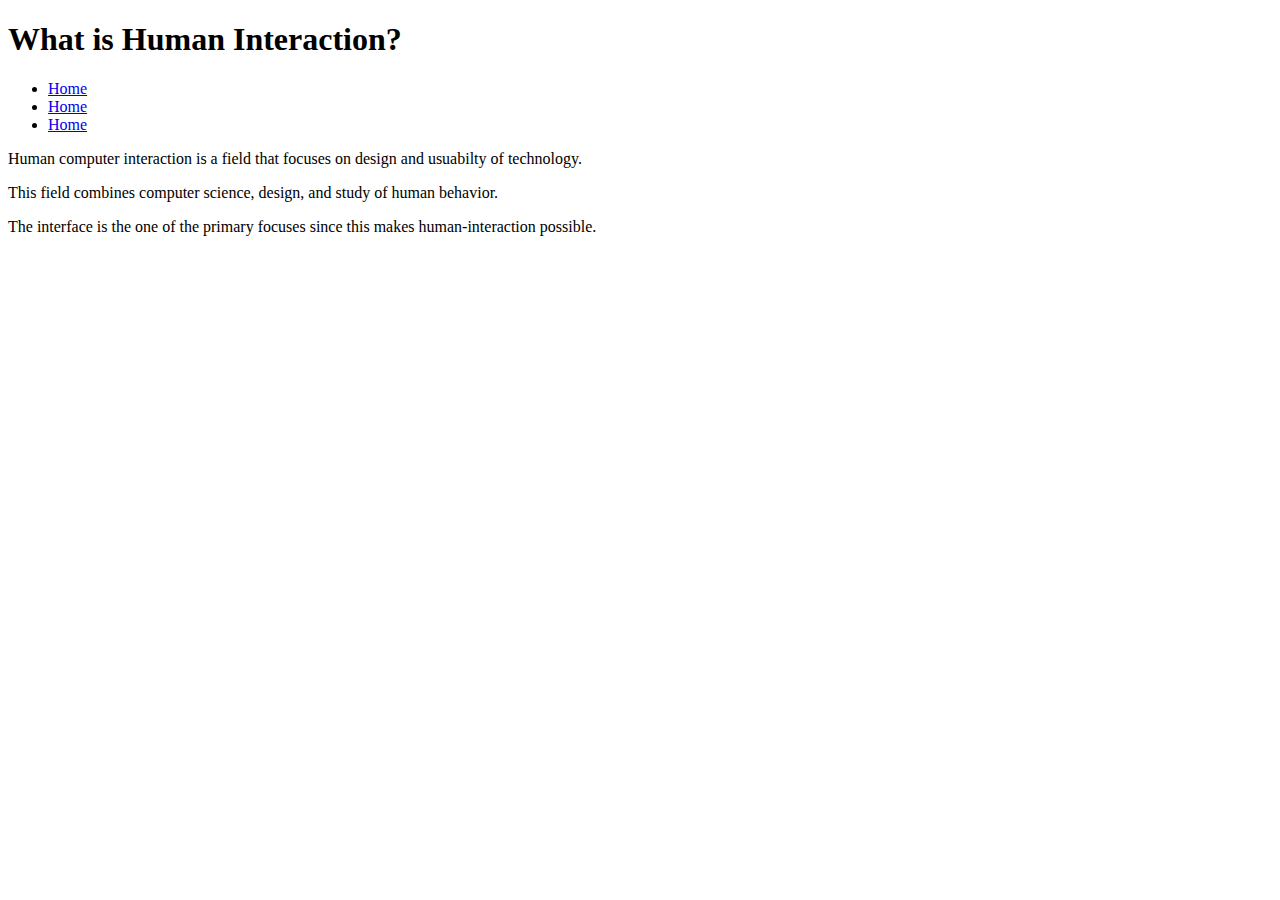
==== homework/homework1/index.html @ 43d81172 "update lab" ====
<!DOCTYPE html>
<html>
    <head>
        <meta charset="utf-8" />
        <meta name="viewport" content="width=device-width">
        <title> Homework 1 </title>
    </head>
    <body>
        
       
        
        <nav>
             <h1>What is Human Interaction?</h1>
            <ul>
                <li><a href="index.html">Home</a></li>
                <li><a href=".html">Home</a></li>
                <li><a href="index.html">Home</a></li>
            </ul>
        </nav>
        <main>
            <p>Human computer interaction is a field that focuses on design and usuabilty of technology.</p>
            <p>This field combines computer science, design, and study of human behavior.</p>
            <p>The interface is the one of the primary focuses since this makes human-interaction possible.</p>
        </main>
        <footer></footer>
    </body>
</html>
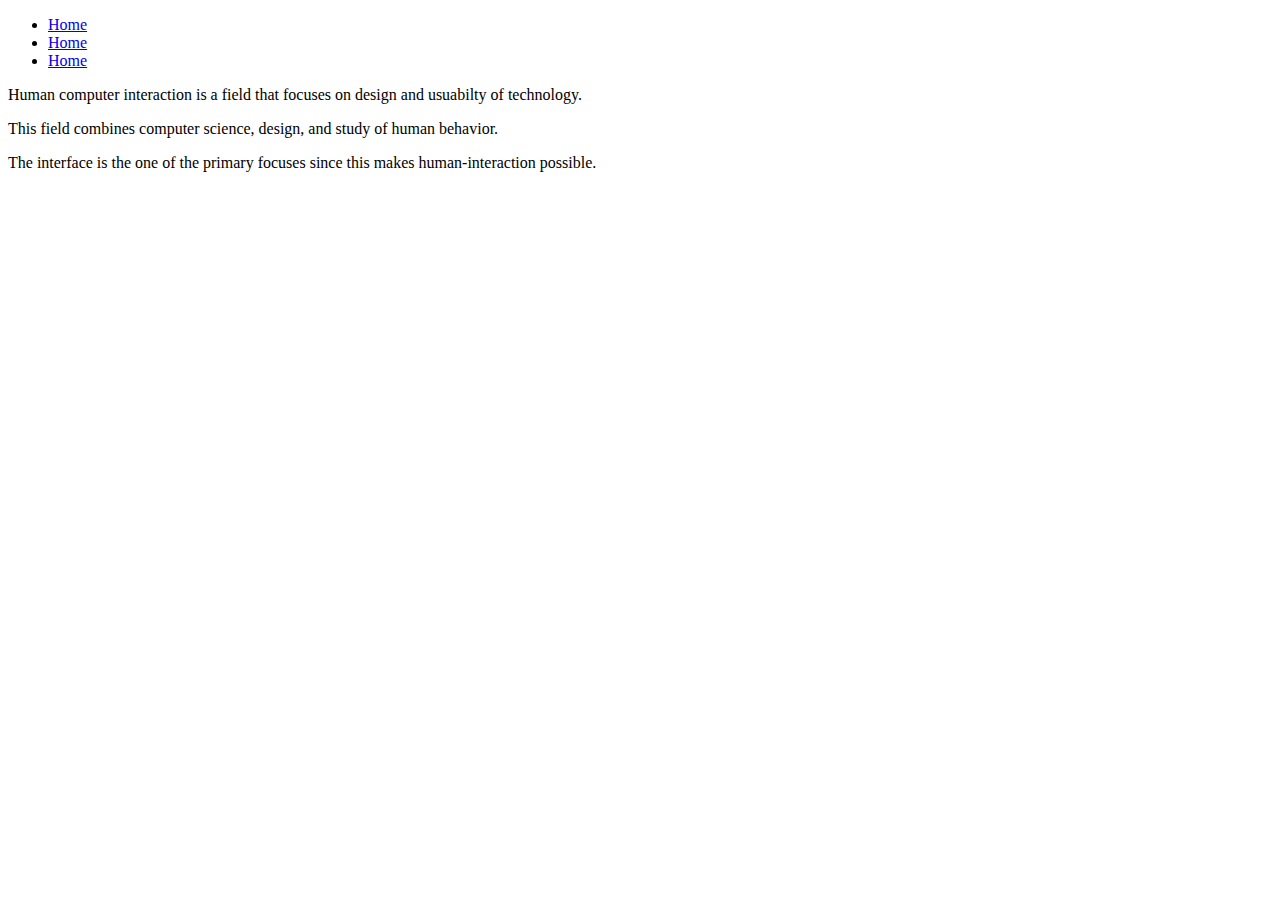
==== commit d6606324: "update lab" ====
--- a/homework/homework1/index.html
+++ b/homework/homework1/index.html
@@ -7,16 +7,14 @@
     </head>
     <body>
         
-       
-        
         <nav>
-             <h1>What is Human Interaction?</h1>
             <ul>
                 <li><a href="index.html">Home</a></li>
-                <li><a href=".html">Home</a></li>
+                <li><a href="index.html">Home</a></li>
                 <li><a href="index.html">Home</a></li>
             </ul>
         </nav>
+        
         <main>
             <p>Human computer interaction is a field that focuses on design and usuabilty of technology.</p>
             <p>This field combines computer science, design, and study of human behavior.</p>
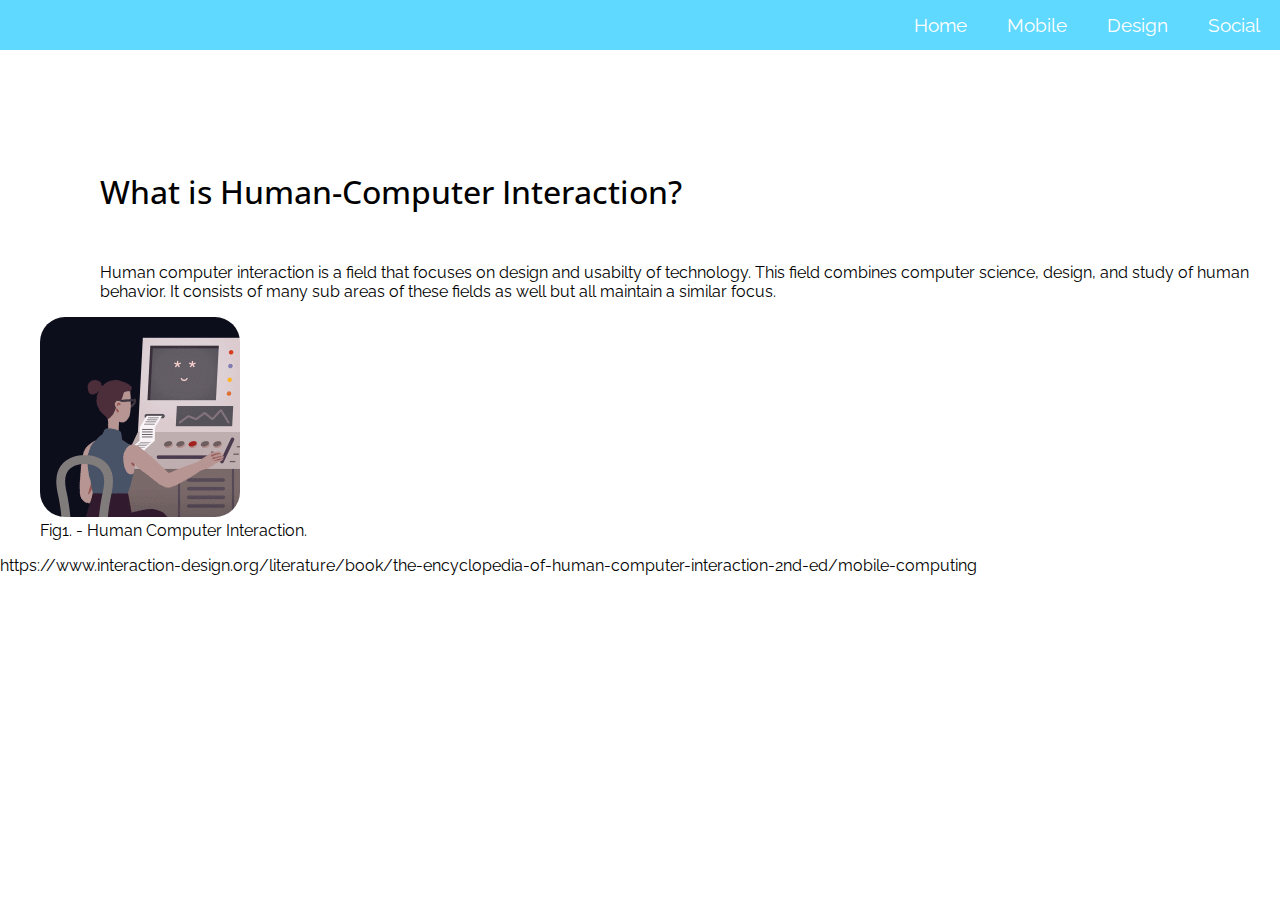
==== commit a05b4052: "update hw" ====
--- a/homework/homework1/index.html
+++ b/homework/homework1/index.html
@@ -3,23 +3,38 @@
     <head>
         <meta charset="utf-8" />
         <meta name="viewport" content="width=device-width">
+         <link href="css/styles.css" rel="stylesheet" type="text/css" /> 
+         <link href="https://fonts.googleapis.com/css?family=Raleway" rel="stylesheet">
+         <link href="https://fonts.googleapis.com/css?family=Open+Sans+Condensed:300" rel="stylesheet">
         <title> Homework 1 </title>
     </head>
     <body>
         
         <nav>
             <ul>
-                <li><a href="index.html">Home</a></li>
-                <li><a href="index.html">Home</a></li>
-                <li><a href="index.html">Home</a></li>
+                <li><a href="sub3.html">Social</a></li>
+                <li><a href="sub2.html">Design</a></li>
+                <li><a href="sub1.html">Mobile</a></li>
+                <li><a class="active" href="index.html">Home</a></li>
+             
             </ul>
         </nav>
+       
+       
+<h1>What is Human-Computer Interaction?</h1>        
+        <main>
+            <article>
+            <p>Human computer interaction is a field that focuses on design and usabilty of technology.
+            This field combines computer science, design, and study of human behavior.
+            It consists of many sub areas of these fields as well but all maintain a similar focus.</p>
+            </article>
+        </main>
+         <figure id="cpu">
+              <img src="img/cpu.jpg" alt="computer">
+              <figcaption>Fig1. - Human Computer Interaction.</figcaption>
+        </figure>
         
-        <main>
-            <p>Human computer interaction is a field that focuses on design and usuabilty of technology.</p>
-            <p>This field combines computer science, design, and study of human behavior.</p>
-            <p>The interface is the one of the primary focuses since this makes human-interaction possible.</p>
-        </main>
-        <footer></footer>
+        <aside>https://www.interaction-design.org/literature/book/the-encyclopedia-of-human-computer-interaction-2nd-ed/mobile-computing</aside>
+        <footer> </footer>
     </body>
 </html>--- a/homework/homework1/css/styles.css
+++ b/homework/homework1/css/styles.css
@@ -0,0 +1,59 @@
+body {
+    background-color: white;
+    font-family: Raleway, sans-serif;
+    margin: 0px;
+}
+
+h1 {
+    margin-top: 120px;
+    margin-left: 100px;
+    font-family: "Open Sans Condensed", sans-serif;
+    font-size: 2em;
+    font-weight: 500;
+}
+
+main {
+    margin-top: 50px;
+    margin-left: 100px;
+}
+
+ul {
+    list-style-type: none;
+    background-color: rgb(95, 217, 255);
+    width: 100%;
+    margin: 0px;
+    padding: 0px;
+    overflow: hidden;
+}
+
+li {
+    float: right;
+    display: list-item;
+}
+
+
+li a {
+    display: block;
+    color: white;
+    text-align: center;
+    transition-property: background;
+    transition-duration: 0.5s;
+    transition-timing-function: linear;
+    font-size: 1.2em;
+    padding: 14px 20px;
+    text-decoration: none;
+}
+
+li a:hover{
+    background-color: #99ffff;
+}
+
+li a .active {
+    color: black;
+}
+
+img {
+    border-radius: 25px;
+}
+
+
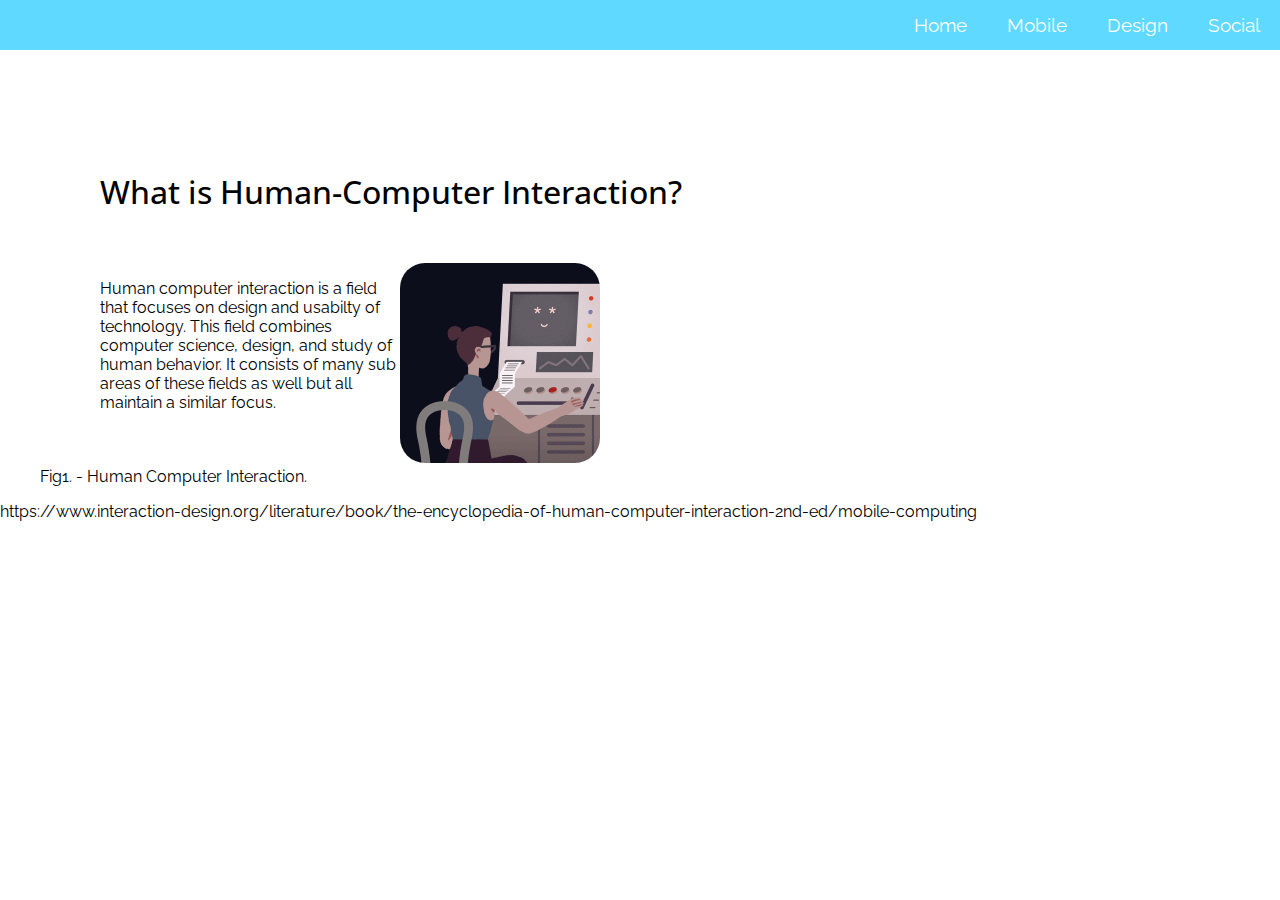
==== commit f5ae6a99: "update hw" ====
--- a/homework/homework1/index.html
+++ b/homework/homework1/index.html
@@ -23,7 +23,7 @@
        
 <h1>What is Human-Computer Interaction?</h1>        
         <main>
-            <article>
+            <article id="hci">
             <p>Human computer interaction is a field that focuses on design and usabilty of technology.
             This field combines computer science, design, and study of human behavior.
             It consists of many sub areas of these fields as well but all maintain a similar focus.</p>
--- a/homework/homework1/css/styles.css
+++ b/homework/homework1/css/styles.css
@@ -1,59 +1,66 @@
-body {
+body{
+    margin:0;
     background-color: white;
-    font-family: Raleway, sans-serif;
-    margin: 0px;
+    font-family: 'Raleway', sans-serif;
 }
+
+
 
 h1 {
     margin-top: 120px;
     margin-left: 100px;
-    font-family: "Open Sans Condensed", sans-serif;
+    font-family: 'Open Sans Condensed', sans-serif;
     font-size: 2em;
     font-weight: 500;
 }
 
-main {
+main{
     margin-top: 50px;
     margin-left: 100px;
 }
 
 ul {
     list-style-type: none;
-    background-color: rgb(95, 217, 255);
-    width: 100%;
-    margin: 0px;
+    margin: 0;
     padding: 0px;
     overflow: hidden;
+    background-color: #5FD9FF;
+    width:100%;
+    
 }
 
 li {
+   
     float: right;
-    display: list-item;
+   
 }
-
 
 li a {
     display: block;
     color: white;
     text-align: center;
+    padding: 14px 20px;
+    text-decoration: none;
     transition-property: background;
-    transition-duration: 0.5s;
+    transition-duration: .5s;
     transition-timing-function: linear;
     font-size: 1.2em;
-    padding: 14px 20px;
-    text-decoration: none;
 }
 
-li a:hover{
-    background-color: #99ffff;
+li a:hover {
+    background: #99ffff;
+    color: #4d4d4d;
 }
 
-li a .active {
-    color: black;
+#hci{
+    
+    width: 300px;
+    float:left;
 }
 
-img {
+#cpu img {
+    position:relative;
     border-radius: 25px;
+    
 }
 
-
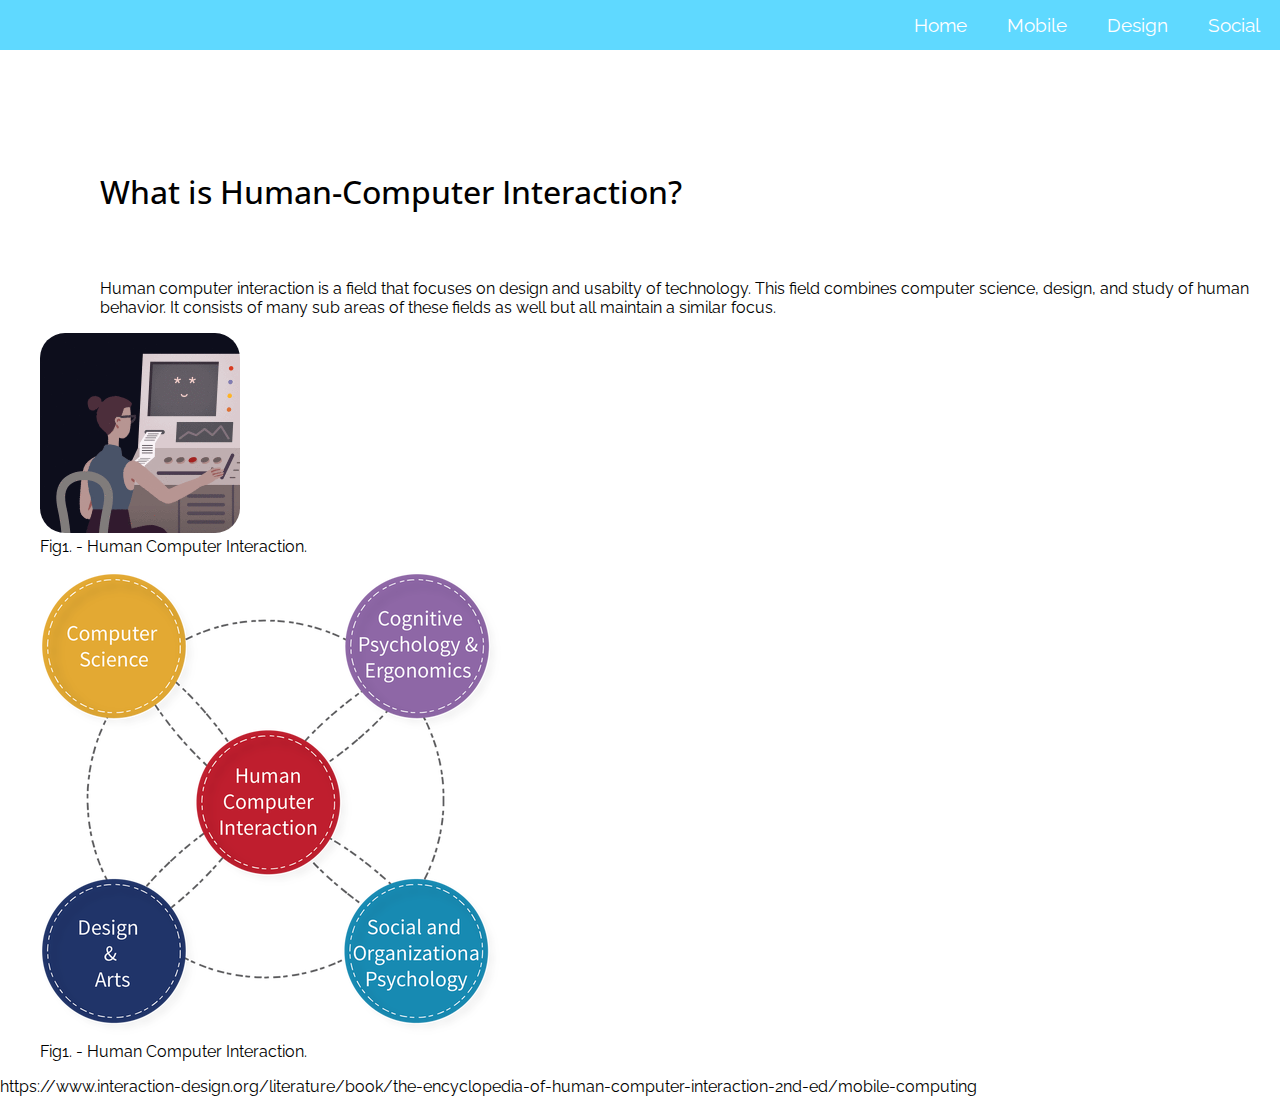
==== commit cf558a0a: "update hw" ====
--- a/homework/homework1/index.html
+++ b/homework/homework1/index.html
@@ -33,7 +33,10 @@
               <img src="img/cpu.jpg" alt="computer">
               <figcaption>Fig1. - Human Computer Interaction.</figcaption>
         </figure>
-        
+        <figure id="hci-img">
+              <img src="img/hci.png" alt="computer">
+              <figcaption>Fig1. - Human Computer Interaction.</figcaption>
+        </figure>
         <aside>https://www.interaction-design.org/literature/book/the-encyclopedia-of-human-computer-interaction-2nd-ed/mobile-computing</aside>
         <footer> </footer>
     </body>
--- a/homework/homework1/css/styles.css
+++ b/homework/homework1/css/styles.css
@@ -54,12 +54,14 @@
 
 #hci{
     
-    width: 300px;
     float:left;
 }
 
+#hci-img{
+    position:relative;
+}
+
 #cpu img {
-    position:relative;
     border-radius: 25px;
     
 }
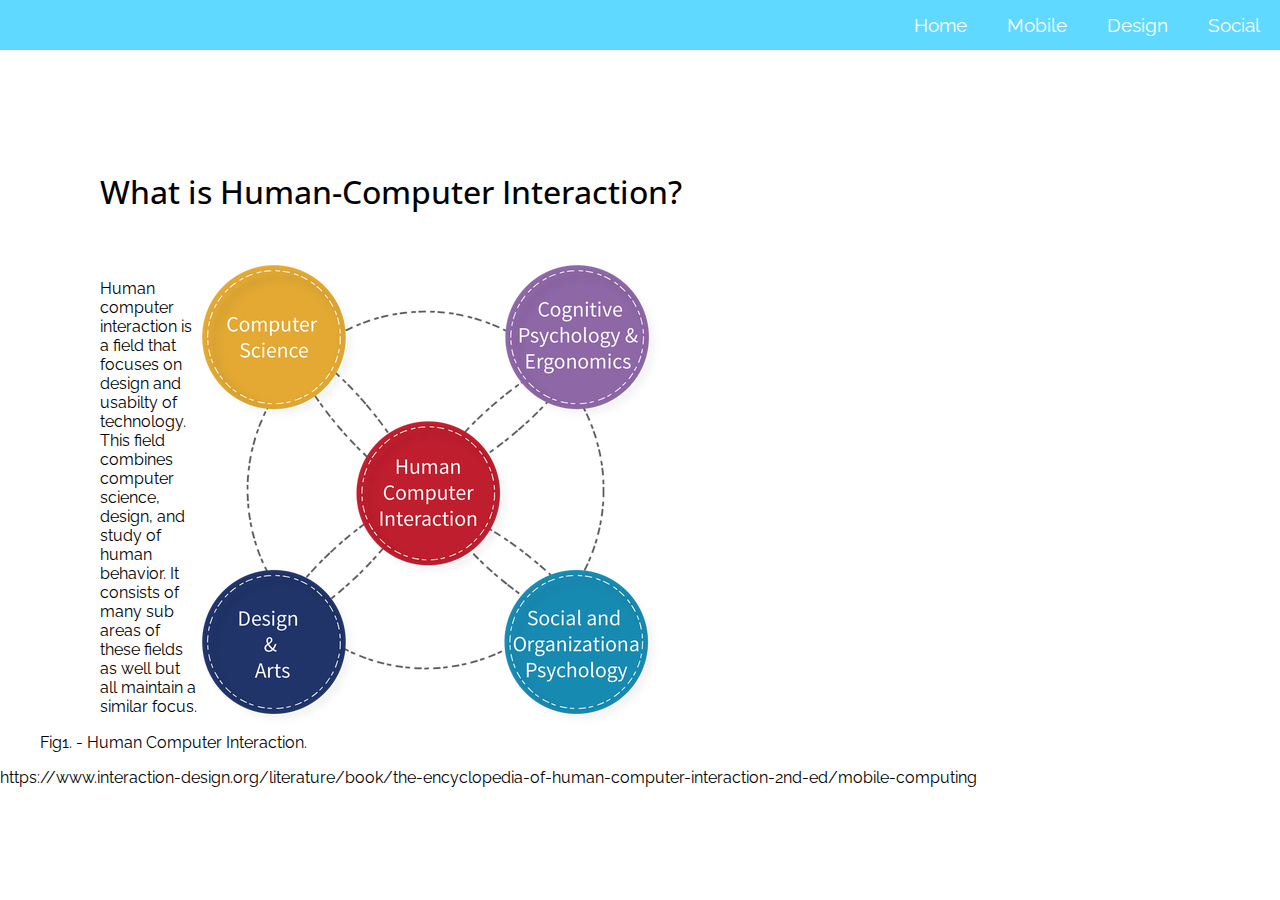
==== commit 79c3d042: "update hw" ====
--- a/homework/homework1/index.html
+++ b/homework/homework1/index.html
@@ -29,10 +29,10 @@
             It consists of many sub areas of these fields as well but all maintain a similar focus.</p>
             </article>
         </main>
-         <figure id="cpu">
+        <!--<figure id="cpu">
               <img src="img/cpu.jpg" alt="computer">
               <figcaption>Fig1. - Human Computer Interaction.</figcaption>
-        </figure>
+        </figure>-->
         <figure id="hci-img">
               <img src="img/hci.png" alt="computer">
               <figcaption>Fig1. - Human Computer Interaction.</figcaption>
--- a/homework/homework1/css/styles.css
+++ b/homework/homework1/css/styles.css
@@ -53,7 +53,7 @@
 }
 
 #hci{
-    
+    width:100px;
     float:left;
 }
 
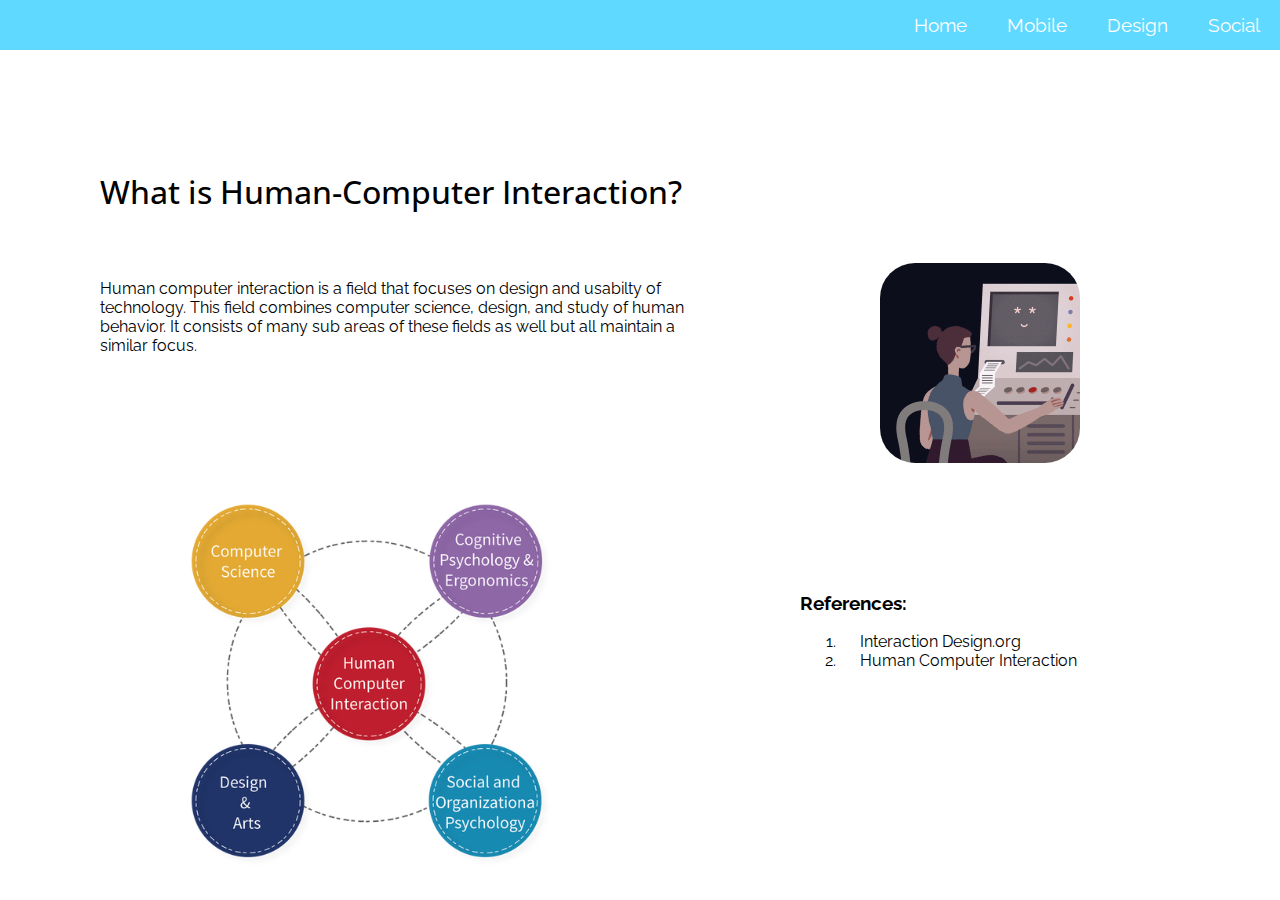
==== commit 47aa039b: "update lab" ====
--- a/homework/homework1/index.html
+++ b/homework/homework1/index.html
@@ -29,15 +29,21 @@
             It consists of many sub areas of these fields as well but all maintain a similar focus.</p>
             </article>
         </main>
-        <!--<figure id="cpu">
+        <figure id="cpu" class="top">
               <img src="img/cpu.jpg" alt="computer">
               <figcaption>Fig1. - Human Computer Interaction.</figcaption>
-        </figure>-->
-        <figure id="hci-img">
+        </figure>
+        <figure id="hci-img" class="bot">
               <img src="img/hci.png" alt="computer">
               <figcaption>Fig1. - Human Computer Interaction.</figcaption>
         </figure>
-        <aside>https://www.interaction-design.org/literature/book/the-encyclopedia-of-human-computer-interaction-2nd-ed/mobile-computing</aside>
+        <aside>
+            <h3>References:</h3>
+            <ol id="ref">
+                <li><a href="https://www.interaction-design.org/literature/book/the-encyclopedia-of-human-computer-interaction-2nd-ed/human-computer-interaction-brief-intro">Interaction Design.org</a></li>
+                <li><a href="https://en.wikipedia.org/wiki/Human%E2%80%93computer_interaction">Human Computer Interaction</a></li>
+            </ol>
+        </aside>
         <footer> </footer>
     </body>
 </html>--- a/homework/homework1/css/styles.css
+++ b/homework/homework1/css/styles.css
@@ -19,7 +19,7 @@
     margin-left: 100px;
 }
 
-ul {
+nav ul {
     list-style-type: none;
     margin: 0;
     padding: 0px;
@@ -29,13 +29,13 @@
     
 }
 
-li {
+nav ul li {
    
     float: right;
    
 }
 
-li a {
+nav li a {
     display: block;
     color: white;
     text-align: center;
@@ -53,16 +53,105 @@
 }
 
 #hci{
-    width:100px;
+    width:600px;
     float:left;
 }
 
-#hci-img{
+#hci-img img{
     position:relative;
+    padding-left: 150px;
+    padding-top: -100px;
 }
 
 #cpu img {
-    border-radius: 25px;
+    border-radius: 35px;
+   margin: 0px 0px 20px 180px;
+   position: relative;
     
 }
 
+aside {
+    position: relative;
+    left: 700px;
+    margin:-300px 0px 0px 100px;
+    width: 500px;
+}
+
+#cpu figcaption {
+    left: 155px;
+    width: 200px;
+}
+
+#social-com {
+    width:1100px;
+}
+
+
+figure {
+    display: block;
+    position: relative;
+    overflow: hidden;
+}
+
+figure figcaption {
+    position: absolute;
+    background: rgba(0,0,0,0.75);
+    color: white;
+    padding: 10px 20px;
+    opacity: 0;
+    transition: all 0.6s ease;
+}
+
+figure:hover figcaption{
+    opacity: 1;
+    left:0;
+}
+
+.left figcaption {
+    bottom: 0;
+    left: -30%;
+}
+.left:hover figcaption { 
+    left: 0;
+}
+
+.right figcaption { 
+    bottom: 0; right: -30%; 
+}
+.right:hover figcaption { 
+    right: 0;
+}
+
+.top figcaption { 
+    left: 0; top: -30%; 
+    
+}
+.top:hover figcaption { 
+    top: 0; 
+}
+
+.bot figcaption {
+    left: 0; bottom: -30%;
+    
+}
+.bot:hover figcaption { 
+    bottom: 0; 
+    
+}
+
+
+
+#ref{
+   text-align: left;
+}
+#ref a {
+    color:black;
+    text-align: center;
+    padding: 14px 20px;
+    text-decoration: none;
+   
+}
+
+#ref a:hover{
+    color: orange;
+}